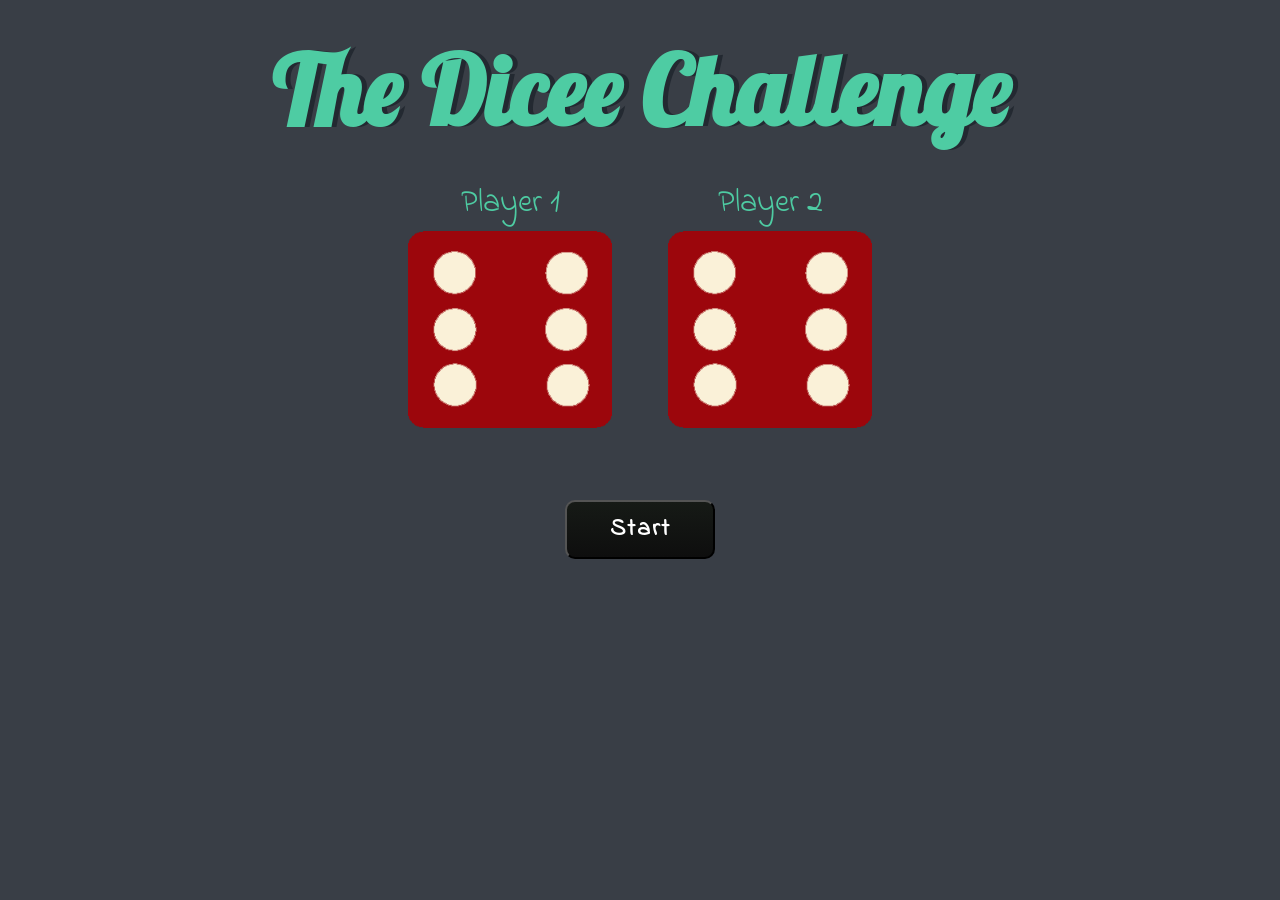
==== index.html @ ab52ba11 "Rename dicee.html to index.html" ====
<!DOCTYPE html>
<html lang="en" dir="ltr">
  <head>
    <meta charset="utf-8">
    <title>Dicee-Challenge</title>
    <link rel="stylesheet" href="dicee.css">
    <link href="https://fonts.googleapis.com/css?family=Indie+Flower|Lobster" rel="stylesheet">

  </head>
  <body>

    <div class="container">

      <h1>The Dicee Challenge</h1>

      <div class="dice">
        <p>Player 1</p>
        <img class="img1" src="/images/dice6.png">
      </div>

      <div class="dice">
        <p>Player 2</p>
        <img class="img2" src="/images/dice6.png">
      </div>

    </div>

    <div class="scorecard">
    
    </div>

    <footer>
      <button class="btn">Start</button>
      <button class="btn">Play Again</button>
      <button class="btn">Score</button>
      <button class="btn">Restart</button>
      <button class="btn">Quit</button>
    </footer>

    <script src="dicee.js"></script>

  </body>

</html>
---- dicee.css ----
*{
  margin: 0;
  padding: 0;
  box-sizing: border-box;
}
body{
  display: flex;
  flex-direction: column;
  justify-content: center;
  align-content: center;
}
.container {
  width: 100%;
  text-align: center;
}

.dice {
  text-align: center;
  display: inline-block;

}

.scorecard{
  display: none;
}

.view-scorecard{
  margin : 40px auto 0;
  display:flex;
  flex-direction: column;
  justify-content: center;
  align-items: center;
  max-width: 600px;
  padding:30px;
  background: linear-gradient(to bottom, #fcfff4 0%,#dfe5d7 40%,#b3bead 100%);
  font-family: Verdana, Geneva, Tahoma, sans-serif;
  font-weight: bold;
  font-size: 1.5rem;
  border-radius:5px;
  border:2px solid gray;
}

.view-scorecard > *{
  margin:20px 0 ;
}

body {
  background-color: #393E46;
}

h1 {
  margin: 30px;
  font-family: 'Lobster', cursive;
  text-shadow: 5px 0 #232931;
  font-size: 6rem;
  color: #4ECCA3;
}

.container p {
  font-size: 2rem;
  color: #4ECCA3;
  font-family: 'Indie Flower', cursive;
}

img {
  width: 80%;
}

footer{
  margin-top: 5%;
  text-align: center;
}

.btn{
  width: 150px;
  padding:10px;
  letter-spacing: 2px;
  background: linear-gradient(to bottom, #161a16 0%,#0e0e0e 100%);
  color:#fff;
  font-family: 'Indie Flower', cursive;
  font-size: 1.5rem;
  font-weight: bolder;
  border-radius: 10px;
  margin:0 10px;
}

.hide-container{
  display: none;
 }

.hide-start{
  display: none;
}

.hide-play{
  display: none;
}

.hide-score{
  display: none;
}

.hide-restart{
  display:none;
}

.hide-quit{
  display: none;
}
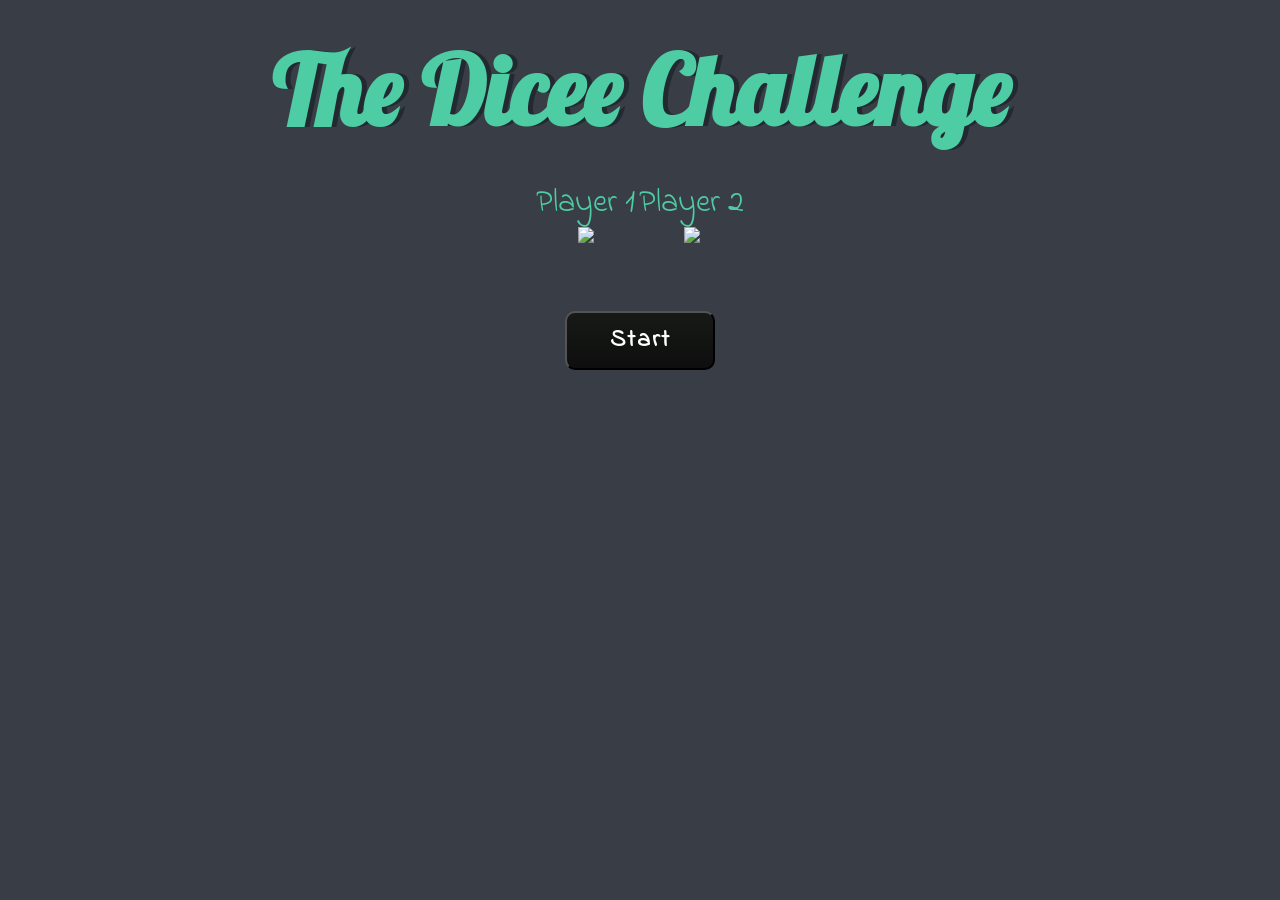
==== commit 396f3557: "Edited path of the image in the src (source) attribute" ====
--- a/index.html
+++ b/index.html
@@ -15,12 +15,12 @@
 
       <div class="dice">
         <p>Player 1</p>
-        <img class="img1" src="/images/dice6.png">
+        <img class="img1" src="The-dicee-challenge/images/dice6.png">
       </div>
 
       <div class="dice">
         <p>Player 2</p>
-        <img class="img2" src="/images/dice6.png">
+        <img class="img2" src="The-dicee-challenge/images/dice6.png">
       </div>
 
     </div>
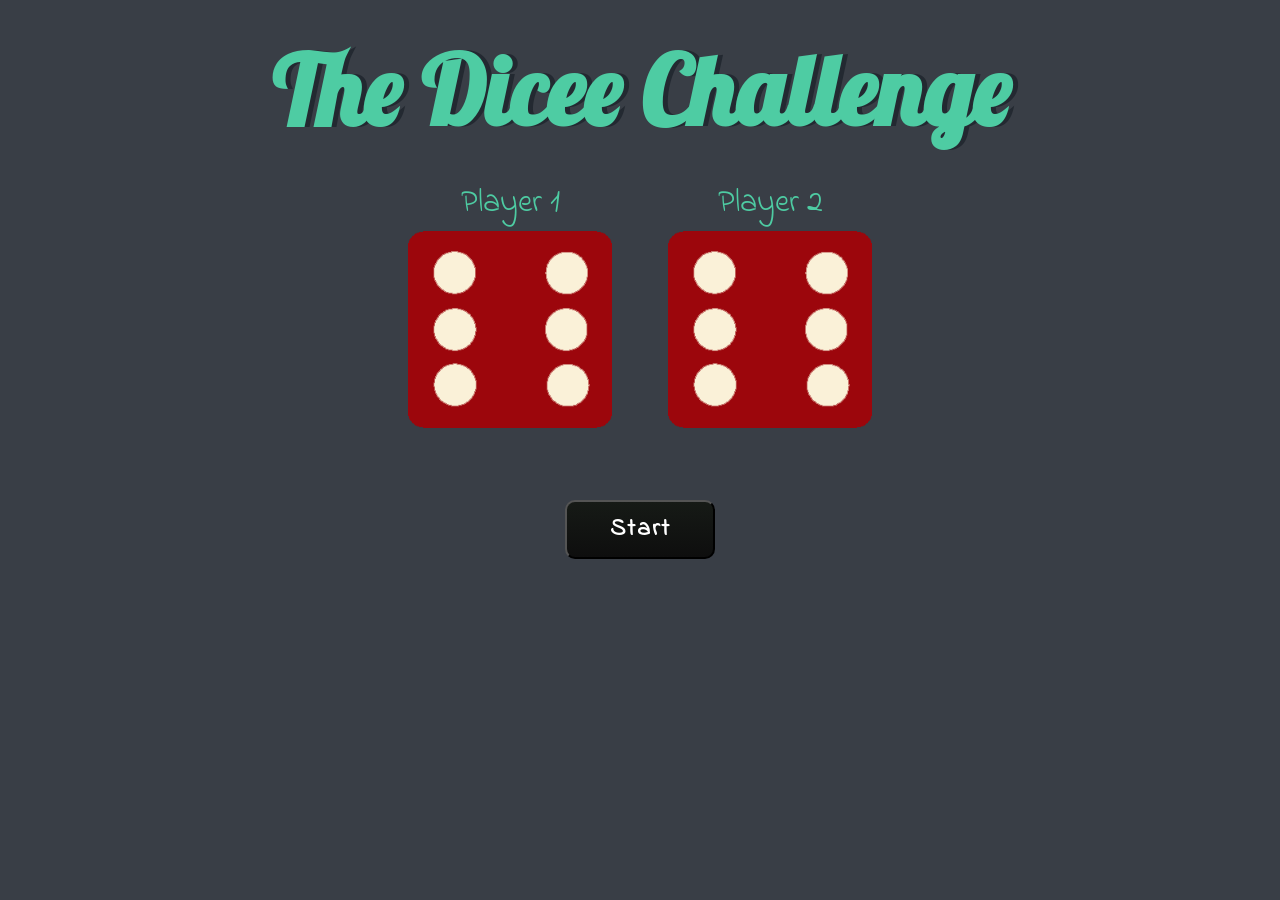
==== commit 4268dd66: "Edited path of the image in the src (source) attribute" ====
--- a/index.html
+++ b/index.html
@@ -15,12 +15,12 @@
 
       <div class="dice">
         <p>Player 1</p>
-        <img class="img1" src="The-dicee-challenge/images/dice6.png">
+        <img class="img1" src="images/dice6.png">
       </div>
 
       <div class="dice">
         <p>Player 2</p>
-        <img class="img2" src="The-dicee-challenge/images/dice6.png">
+        <img class="img2" src="images/dice6.png">
       </div>
 
     </div>
